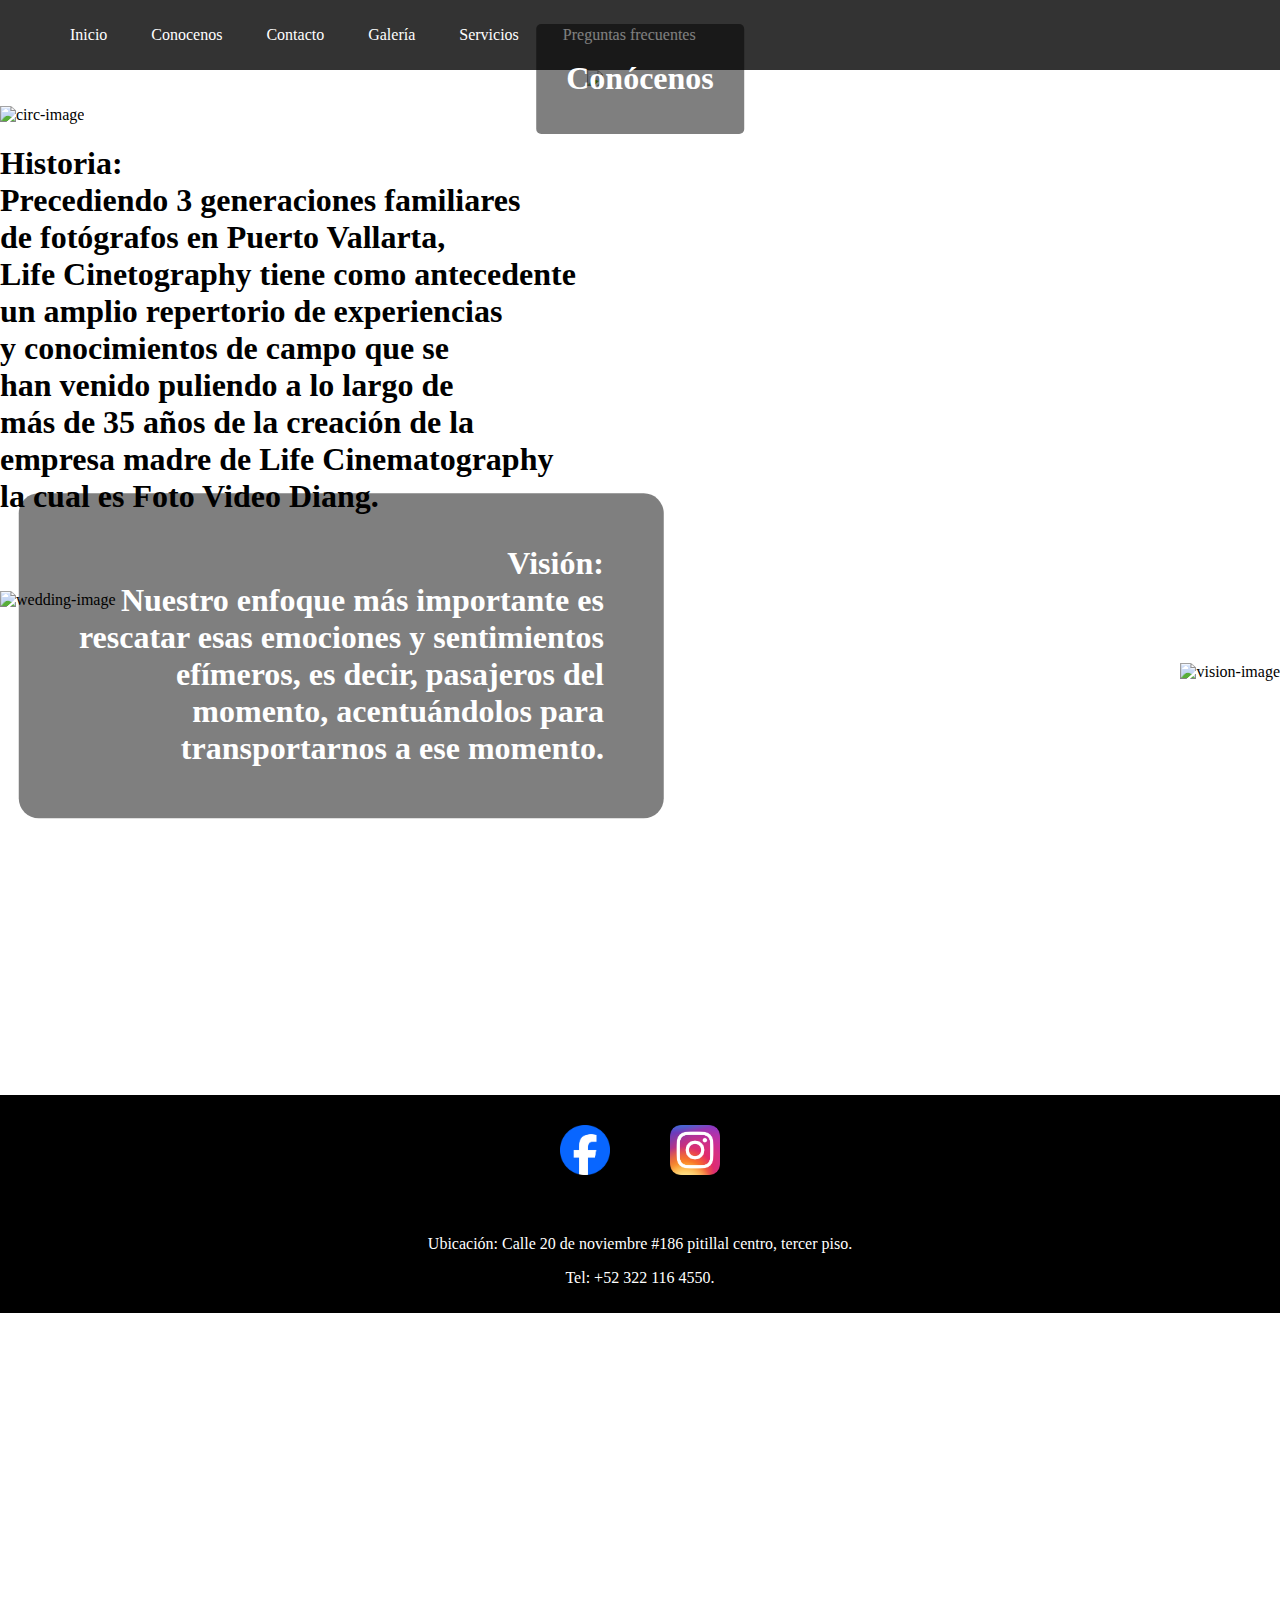
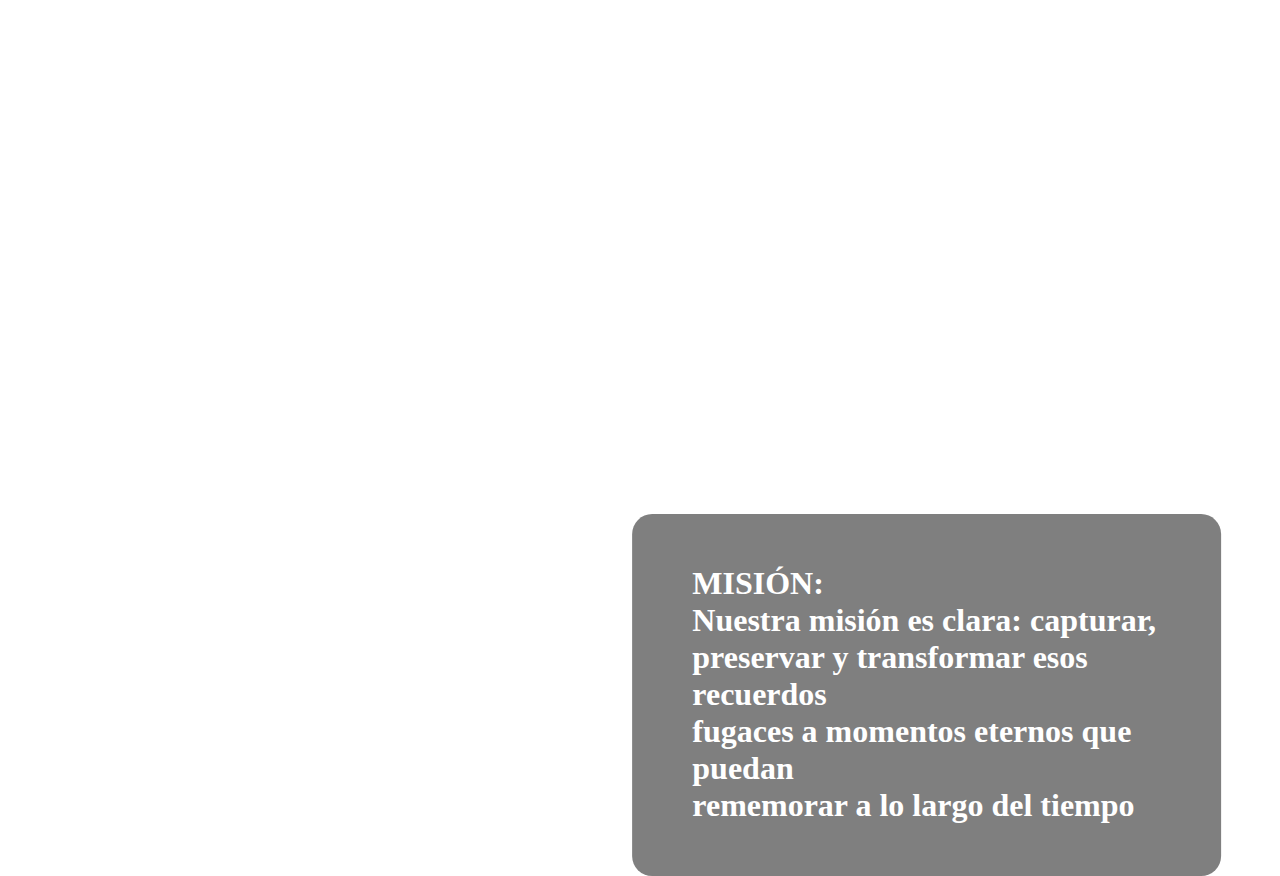
==== conocenos.html @ 37fd6573 "Add files via upload" ====
<!DOCTYPE html>
<html lang="en">
<head>
    <meta charset="UTF-8">
    <meta name="viewport" content="width=device-width, initial-scale=1.0">
    <title>Life Cinematography</title>
<link rel="stylesheet" href="style.css">
</head>
<body>
    

    <nav class="navbar">
    <ul>
       <a href="index.html">Inicio</a>
        <a href="conocenos.html">Conocenos</a>
        <a href="contacto.html">Contacto</a>
        <a href="galeria.html">Galería</a>
        <a href="servicios.html">Servicios</a>
        <a href="preguntas.html">Preguntas frecuentes</a>
    
    </ul>
</nav>


    <div class="header">
        <img src="IMG/portada2.jpg" alt="Header Image">
        <div class="header-text">
            <h1>Conócenos</h1>
        </div>
    </div>

    <br>
    <div class="circ-image">
        <img src="IMG/circulo2.png" alt="circ-image" style="width: 150px;">
        <div class="historia-text">
            <p>
            <h1>Historia:
                <br>Precediendo 3 generaciones familiares 
                <br>de fotógrafos en Puerto Vallarta, 
                <br>Life Cinetography tiene como antecedente 
                <br>un amplio repertorio de experiencias 
                <br>y conocimientos de campo que se 
                <br>han venido puliendo a lo largo de 
                <br>más de 35 años de la creación de la 
                <br>empresa madre de Life Cinematography 
                <br>la cual es Foto Video Diang.</h1> 
            </p>
        </div>
    </div>
<br>
<br>
<br>
    <div class="wedding-image">
        <img src="IMG/circuloboda.png" alt="wedding-image" style="width: 150px;">
        <div class="wedding-text">
            <h1>MISIÓN:
                <br>Nuestra misión es clara: capturar, 
                <br>preservar y transformar esos recuerdos 
                <br>fugaces a momentos eternos que puedan 
                <br>rememorar a lo largo del tiempo</h1>
        </div>
    </div>
    <br>
    <br>
    <br>
    <div class="vision-image">
        <img src="IMG/circulo1.png" alt="vision-image" style="width: 150px;">
        <div class="vision-title">
            <h1>Visión:
                <br> Nuestro enfoque más importante es 
                <br>rescatar esas emociones y sentimientos 
                <br>efímeros, es decir, pasajeros del 
                <br>momento, acentuándolos para 
                <br>transportarnos a ese momento.</h1> 
        </div>
    </div>
    <br><br><br><br><br><br><br><br><br><br><br><br><br>
    <br><br><br><br><br><br><br><br><br><br>
    
    <footer>
        <div class="social-media">
            <a href="https://www.facebook.com/lifecinematography/" target="_blank">
                <img src="ICO/FB-ICON.png" alt="Facebook" style="width:50px;height:50px;">
            </a>
            <a href="https://www.instagram.com/lifecinematographymx?igsh=ZTZxaWY4YXh5ODQx" target="_blank">
                <img src="ICO/INSTAGRAM-ICON.png" alt="Instagram" style="width:50px;height:50px;">
            </a>
        </div>
        <div class="contact-info">
            <p>Ubicación: Calle 20 de noviembre #186 pitillal centro, tercer piso.</p>
            <p>Tel: +52 322 116 4550.</p>
        </div>

    </footer>
    
</body>
</html>
---- style.css ----
body {
            font-family: Bahnschrift SemiLight;
            margin: 0;
            padding: 0;
        }
        .navbar {
            display: flex;
            background-color: #333;
            padding: 10px;
        }
        .navbar a {
            color: white;
            padding: 14px 20px;
            text-decoration: none;
            text-align: center;
        }
        .navbar a:hover {
            background-color: #ddd;
            color: black;
        }
        .header {
            position: relative;
            text-align: center;
            color: white;
        }
        .header img {
            width: 100%;
            height: auto;
        }
        .header-text {
            position: absolute;
            top: 50%;
            left: 50%;
            transform: translate(-50%, -50%);
            background-color: rgba(0, 0, 0, 0.5);
            border-radius: 5px;
            padding: 15px 30px;
        }
        .social-media {
            display: flex;
            justify-content: center;
            padding: 20px;
            background-color: black;
        }
        .social-media a {
            color: white;
            padding: 10px 20px;
            text-decoration: none;
            margin: 0 10px;
        }
        .social-media a:hover {
            background-color: white;
            color: black;
        }
        .contact-info {
            text-align: center;
            padding: 10px;
            background-color: black;
            color: white;
        }
        .body-button {
            text-align: center;
            margin-top: 10px;
        }
        .body-button button {
            padding: 10px 20px;
            font-size: 16px;
            cursor: pointer;
        }
        .body-image {
            position: relative;
            text-align:right;
    
        }
        .vision-image {
        position: relative;
        text-align:right;
    }
        
        .body-button {
            position: absolute;
            top: 50%;
            left: 50%;
            transform: translate(-50%, -50%);
        }
        .button-link {
            padding: 10px 20px;
            font-size: 50px;
            background-color: #333;
            color: white;
            text-decoration: none;
            border-radius: 5px;
        }
        .button-link:hover {
            background-color: #ddd;
            color: black;
        }
        .body-title {
            position:absolute;
            top: 55%;
            left: 5%;
            transform: translate(-5%, -55%);
            color: white;
            background-color: rgba(0, 0, 0, 0.5);
            padding: 30px 60px;
            border-radius: 20px;
            font-size:medium;
        }
        .body-text {
            position:absolute;
            top: 50%;
            left: 50%;
            transform: translate(-50%, -50%);
            color: white;
            background-color: rgba(0, 0, 0, 0.5);
            padding: 30px 200px;
            border-radius: 20px;
            
        }
        .wedding-text {
            position:absolute;
            top: 255%;
            left: 54%;
            transform: translate(-10%, -50%);
            color: white;
            background-color: rgba(0, 0, 0, 0.5);
            padding: 30px 60px;
            border-radius: 20px;
            font-size:medium;
        }
        .vision-title {
            position:absolute;
            top: 52%;
            left: 4%;
            transform: translate(-5%, -55%);
            color: white;
            background-color: rgba(0, 0, 0, 0.5);
            padding: 30px 60px;
            border-radius: 20px;
            font-size:medium;
            
        }
        .contac-text {
            position:absolute;
            top: 75%;
            left: 10%;
            transform: translate(-10%, -50%);
            color: white;
            background-color: rgba(0, 0, 0, 0.5);
            padding: 30px 60px;
            border-radius: 20px;
            font-size:x-large;
        }
        
        .contact-pie {
            top: 100%;
            text-align: center;
            padding: 10px;
            background-color: black;
            color: white;
        }
        .mapa-image {
            position: relative;
            text-align:right;
        }
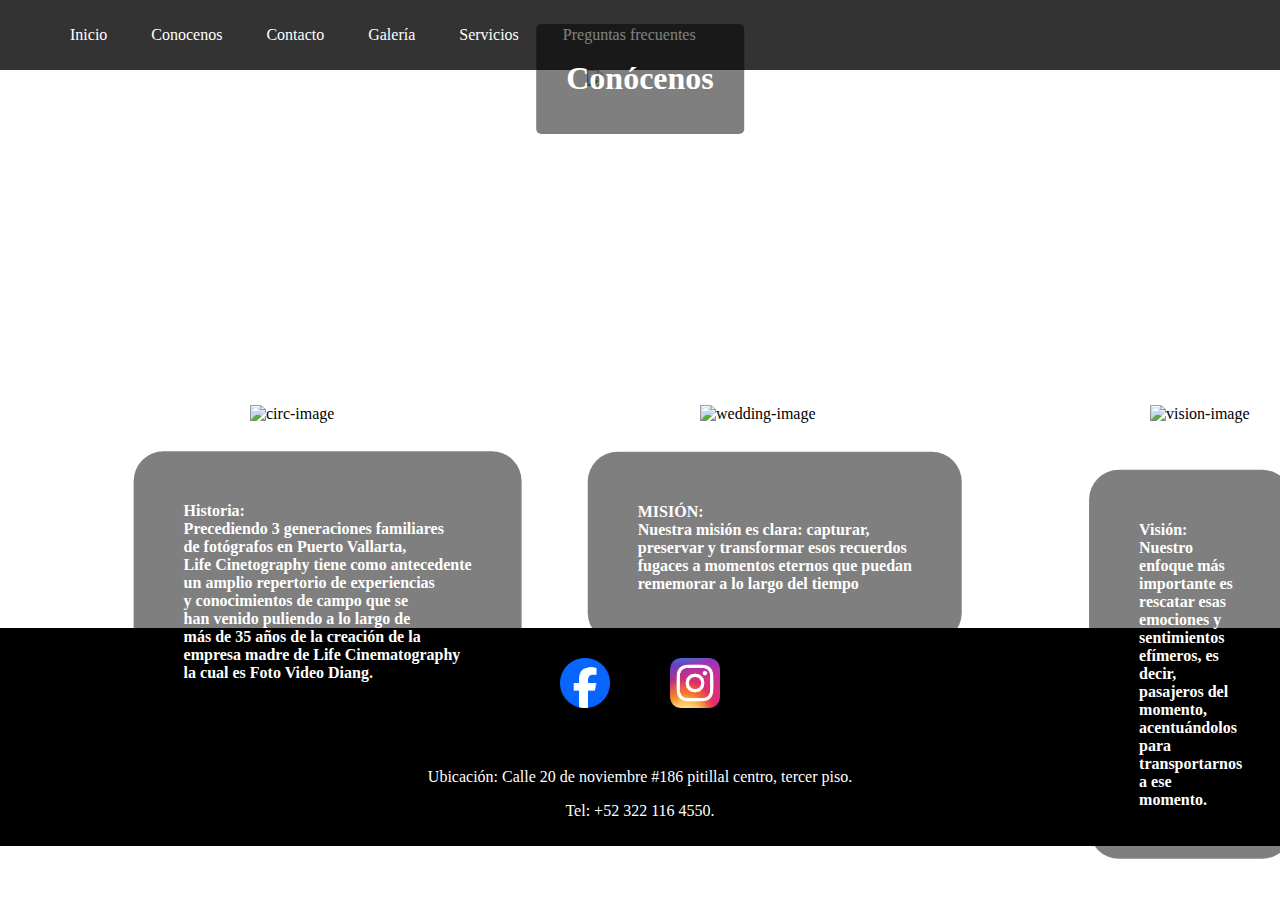
==== commit bdf26484: "Add files via upload" ====
--- a/conocenos.html
+++ b/conocenos.html
@@ -23,7 +23,7 @@
 
 
     <div class="header">
-        <img src="IMG/portada2.jpg" alt="Header Image">
+        <img src="IMG/portadamini.jpg" alt="Header Image">
         <div class="header-text">
             <h1>Conócenos</h1>
         </div>
--- a/style.css
+++ b/style.css
@@ -1,8 +1,10 @@
-        body {
+        body, html {
             font-family: Bahnschrift SemiLight;
             margin: 0;
             padding: 0;
-        }
+            height: 100vh;
+        }
+        
         .navbar {
             display: flex;
             background-color: #333;
@@ -22,10 +24,11 @@
             position: relative;
             text-align: center;
             color: white;
+            
         }
         .header img {
             width: 100%;
-            height: auto;
+            height:min-content
         }
         .header-text {
             position: absolute;
@@ -67,9 +70,11 @@
             font-size: 16px;
             cursor: pointer;
         }
-        .body-image {
+        .body-image{
             position: relative;
             text-align:right;
+            width: 100%;
+            height:min-content
     
         }
         .vision-image {
@@ -109,47 +114,13 @@
         .body-text {
             position:absolute;
             top: 50%;
-            left: 50%;
-            transform: translate(-50%, -50%);
-            color: white;
-            background-color: rgba(0, 0, 0, 0.5);
-            padding: 30px 200px;
-            border-radius: 20px;
+            transform: translate(30%, -50%);
+            color: white;
+            background-color: rgba(0, 0, 0, 0.5);
+            padding: 20px 50px;
+            border-radius: 30px;
+            text-align: center;
             
-        }
-        .wedding-text {
-            position:absolute;
-            top: 255%;
-            left: 54%;
-            transform: translate(-10%, -50%);
-            color: white;
-            background-color: rgba(0, 0, 0, 0.5);
-            padding: 30px 60px;
-            border-radius: 20px;
-            font-size:medium;
-        }
-        .vision-title {
-            position:absolute;
-            top: 52%;
-            left: 4%;
-            transform: translate(-5%, -55%);
-            color: white;
-            background-color: rgba(0, 0, 0, 0.5);
-            padding: 30px 60px;
-            border-radius: 20px;
-            font-size:medium;
-            
-        }
-        .contac-text {
-            position:absolute;
-            top: 75%;
-            left: 10%;
-            transform: translate(-10%, -50%);
-            color: white;
-            background-color: rgba(0, 0, 0, 0.5);
-            padding: 30px 60px;
-            border-radius: 20px;
-            font-size:x-large;
         }
         
         .contact-pie {
@@ -163,4 +134,309 @@
             position: relative;
             text-align:right;
         }
+        .circ-image {
+            position:absolute;
+            text-align:left;
+            margin-left: 250px;
+            top: 45%;
+            
+        }
+
+        .historia-text {
+            position:relative;
+            top: 50%;
+            transform: translate(-30%, 10%);
+            color: white;
+            background-color: rgba(0, 0, 0, 0.5);
+            padding: 40px 50px;
+            border-radius: 30px;
+            text-align:justify;
+            font-size: 8px;
+        }
+        .wedding-text {
+            position:relative;
+            top: 50%;
+            transform: translate(-30%, 15%);
+            color: white;
+            background-color: rgba(0, 0, 0, 0.5);
+            padding: 40px 50px;
+            border-radius: 30px;
+            text-align:justify;
+            font-size: 8px;
+        }
+        .wedding-image{
+            position:absolute;
+            text-align:left;
+            margin-left: 700px;
+            top: 45%;
+        }
+        .vision-image{
+            position:absolute;
+            text-align:left;
+            margin-left: 1150px;
+            top: 45%;
+        }
+        .vision-title{
+            position:relative;
+            top: 50%;
+            transform: translate(-30%, 12%);
+            color: white;
+            background-color: rgba(0, 0, 0, 0.5);
+            padding: 40px 50px;
+            border-radius: 30px;
+            text-align:left;
+            font-size: 8px;
+        }
+        .contac-title {
+            position: absolute;
+            top: 50%;
+            left: 50%;
+            transform: translate(-50%, -50%);
+            background-color: rgba(0, 0, 0, 0.5);
+            border-radius: 5px;
+            padding: 15px 30px;
+        }
+        
+        .contac-text {
+            position:absolute;
+            top: 75%;
+            left: 10%;
+            transform: translate(-10%, -50%);
+            color: white;
+            background-color: rgba(0, 0, 0, 0.5);
+            padding: 30px 60px;
+            border-radius: 20px;
+            font-size:small;
+        }
+        .header-whats{
+            position:absolute;
+            text-align:left;
+            margin-left: 130px;
+            top: 76%;
+            width: 50px;
+        }
+        .preg-uno{
+            position:absolute;
+            top: 75%;
+            left: 10%;
+            transform: translate(-30%, -200%);
+            color: rgb(0, 0, 0);
+            padding: 30px 60px;
+            border-radius: 20px;
+            font-size:small;
+        }
+        .preg-dos{
+            position:absolute;
+            top: 75%;
+            left: 10%;
+            transform: translate(50%, -200%);
+            color: rgb(0, 0, 0);
+            padding: 30px 60px;
+            border-radius: 20px;
+            font-size:small;
+        }
+        .preg-tres{
+            position:absolute;
+            top: 75%;
+            left: 10%;
+            transform: translate(145%, -200%);
+            color: rgb(0, 0, 0);
+            padding: 30px 60px;
+            border-radius: 20px;
+            font-size:small;
+        }
+        .preg-cuatro{
+            position:absolute;
+            top: 75%;
+            left: 10%;
+            transform: translate(180%, -200%);
+            color: rgb(0, 0, 0);
+            padding: 30px 60px;
+            border-radius: 20px;
+            font-size:small;
+        }
+        .resp-uno{
+            position:absolute;
+            top: 75%;
+            left: 10%;
+            transform: translate(-30%, -80%);
+            color: white;
+            background-color: rgba(0, 0, 0, 0.5);
+            padding: 30px 60px;
+            border-radius: 20px;
+            font-size: 10px;
+        }
+        .resp-dos{
+            position:absolute;
+            top: 75%;
+            left: 10%;
+            transform: translate(100%, -80%);
+            color: white;
+            background-color: rgba(0, 0, 0, 0.5);
+            padding: 30px 60px;
+            border-radius: 20px;
+            font-size: 10px;
+        }
+        .resp-tres{
+            position:absolute;
+            top: 75%;
+            left: 10%;
+            transform: translate(182%, -80%);
+            color: rgb(255, 255, 255);
+            background-color: rgba(0, 0, 0, 0.5);
+            padding: 30px 40px;
+            border-radius: 20px;
+            font-size: 8px;
+        }
+        .resp-cuatro{
+            position:absolute;
+            top: 75%;
+            left: 10%;
+            transform: translate(260%, -80%);
+            color: rgb(255, 255, 255);
+            background-color: rgba(0, 0, 0, 0.5);
+            padding: 30px 30px;
+            border-radius: 20px;
+            font-size: 10px;
+        }
+        .circ-uno{
+            position:absolute;
+            text-align:left;
+            margin-left: 150px;
+            top: 45%;
+        }
+        .circ-tres{
+            position:absolute;
+            text-align:left;
+            margin-left: 850px;
+            top: 45%;
+        }
+        .circ-cua{
+            position:absolute;
+            text-align:left;
+            margin-left: 1200px;
+            top: 45%;
+        }
+        .circ-dos{
+        position:absolute;
+            text-align:left;
+            margin-left: 500px;
+            top: 45%;
+        }
+        .text-uno{
+            position:relative;
+            top: 50%;
+            transform: translate(-20%, 10%);
+            color: white;
+            background-color: rgba(0, 0, 0, 0.5);
+            padding: 40px 50px;
+            border-radius: 30px;
+            text-align:justify;
+            font-size: 8px;
+        }
+        .text-dos{
+            position:relative;
+            top: 50%;
+            transform: translate(-25%, 10%);
+            color: white;
+            background-color: rgba(0, 0, 0, 0.5);
+            padding: 40px 50px;
+            border-radius: 30px;
+            text-align:justify;
+            font-size: 8px;
+        }
+        .text-tres{
+            position:relative;
+            top: 50%;
+            transform: translate(-20%, 10%);
+            color: white;
+            background-color: rgba(0, 0, 0, 0.5);
+            padding: 40px 50px;
+            border-radius: 30px;
+            text-align:justify;
+            font-size: 8px;
+        }
+        .text-cua{
+            position:relative;
+            top: 50%;
+            transform: translate(-15%, 10%);
+            color: white;
+            background-color: rgba(0, 0, 0, 0.5);
+            padding: 40px 50px;
+            border-radius: 30px;
+            text-align:justify;
+            font-size: 8px;
+        }
+        .circ-cin{
+            position:absolute;
+            text-align:left;
+            margin-left: 150px;
+            top: 90%;
+        }
+        .circ-seis{
+            position:absolute;
+            text-align:left;
+            margin-left: 500px;
+            top: 90%;
+        }
+        .circ-sie{
+            position:absolute;
+            text-align:left;
+            margin-left: 850px;
+            top: 90%;
+        }
+        .circ-och{
+            position:absolute;
+            text-align:left;
+            margin-left: 1200px;
+            top: 90%;
+        }
+        .text-cin{
+            position:relative;
+            top: 50%;
+            transform: translate(-20%, 10%);
+            color: white;
+            background-color: rgba(0, 0, 0, 0.5);
+            padding: 40px 50px;
+            border-radius: 30px;
+            text-align:justify;
+            font-size: 8px;
+        }
+        .text-seis{
+            position:relative;
+            top: 50%;
+            transform: translate(-25%, 10%);
+            color: white;
+            background-color: rgba(0, 0, 0, 0.5);
+            padding: 40px 50px;
+            border-radius: 30px;
+            text-align:justify;
+            font-size: 8px;
+        }
+        .text-sie{
+            position:relative;
+            top: 50%;
+            transform: translate(-13%, 10%);
+            color: white;
+            background-color: rgba(0, 0, 0, 0.5);
+            padding: 40px 50px;
+            border-radius: 30px;
+            text-align:justify;
+            font-size: 8px;
+        }
+        .text-och{
+            position:relative;
+            top: 50%;
+            transform: translate(-20%, 10%);
+            color: white;
+            background-color: rgba(0, 0, 0, 0.5);
+            padding: 40px 50px;
+            border-radius: 30px;
+            text-align:justify;
+            font-size: 8px;
+        }
+
+
+       
+            
         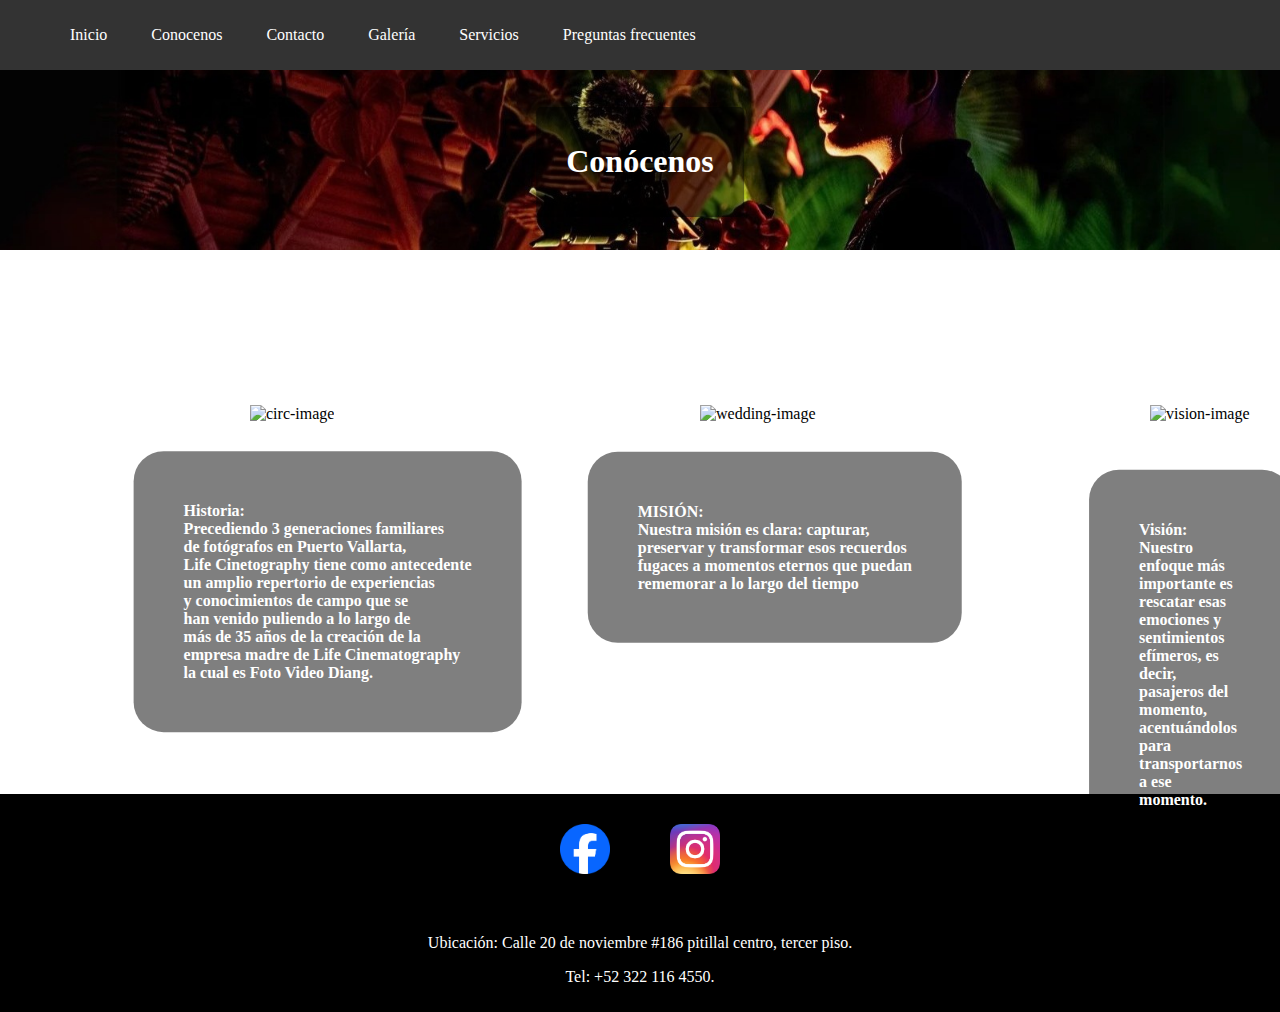
==== commit 321a8822: "Add files via upload" ====
--- a/conocenos.html
+++ b/conocenos.html
@@ -31,7 +31,7 @@
 
     <br>
     <div class="circ-image">
-        <img src="IMG/circulo2.png" alt="circ-image" style="width: 150px;">
+        <img src="IMG/circulodos.png" alt="circ-image" style="width: 150px;">
         <div class="historia-text">
             <p>
             <h1>Historia:
@@ -51,7 +51,7 @@
 <br>
 <br>
     <div class="wedding-image">
-        <img src="IMG/circuloboda.png" alt="wedding-image" style="width: 150px;">
+        <img src="IMG/" alt="wedding-image" style="width: 150px;">
         <div class="wedding-text">
             <h1>MISIÓN:
                 <br>Nuestra misión es clara: capturar, 
@@ -64,7 +64,7 @@
     <br>
     <br>
     <div class="vision-image">
-        <img src="IMG/circulo1.png" alt="vision-image" style="width: 150px;">
+        <img src="IMG/circulouno.png" alt="vision-image" style="width: 150px;">
         <div class="vision-title">
             <h1>Visión:
                 <br> Nuestro enfoque más importante es 
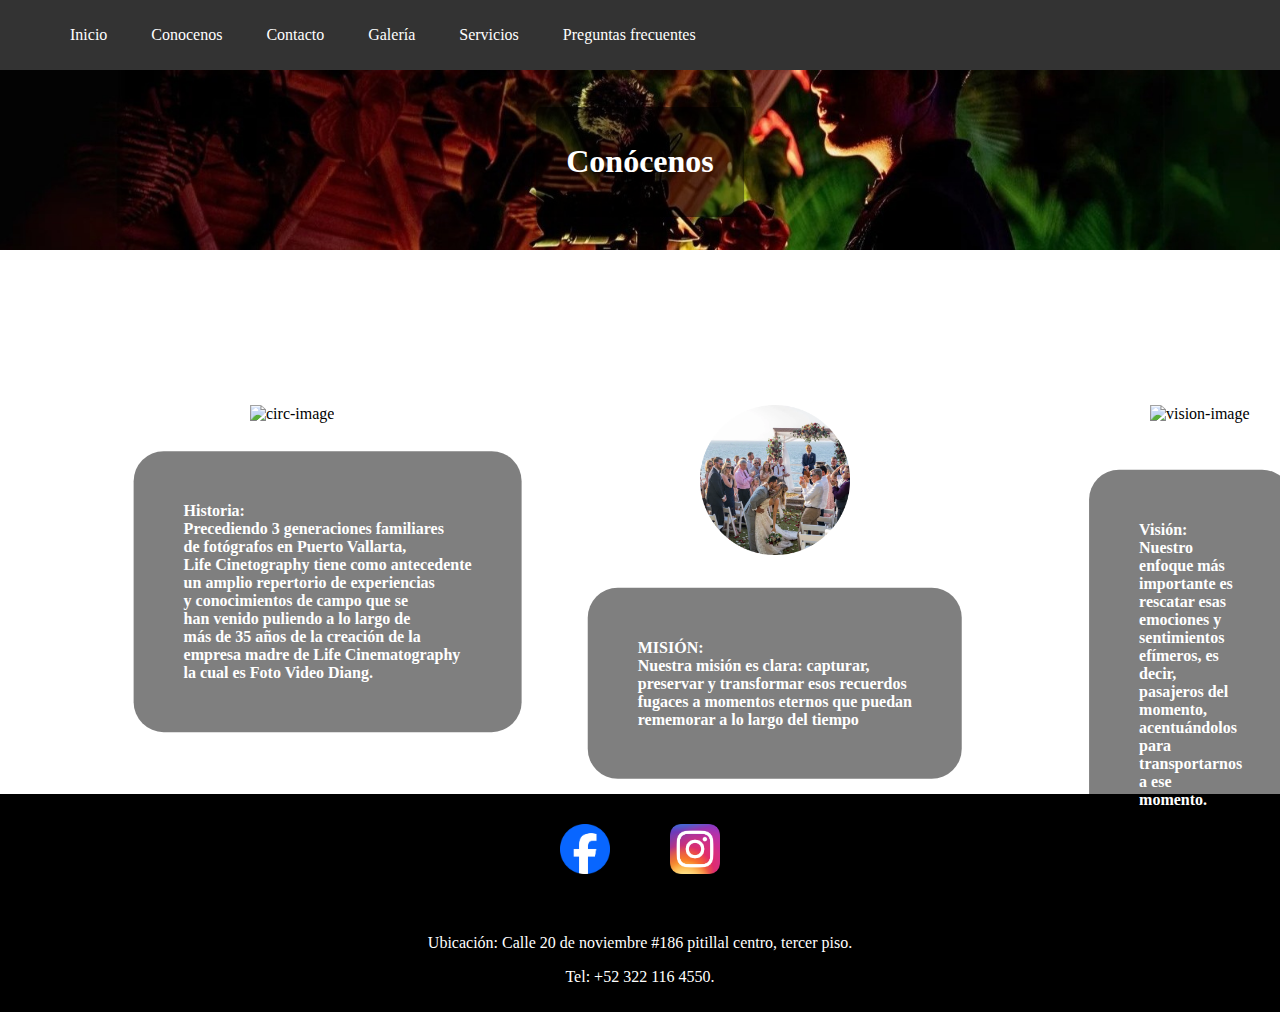
==== commit 5c1a7c03: "Add files via upload" ====
--- a/conocenos.html
+++ b/conocenos.html
@@ -51,7 +51,7 @@
 <br>
 <br>
     <div class="wedding-image">
-        <img src="IMG/" alt="wedding-image" style="width: 150px;">
+        <img src="IMG/circuloboda.png" alt="wedding-image" style="width: 150px;">
         <div class="wedding-text">
             <h1>MISIÓN:
                 <br>Nuestra misión es clara: capturar, 
